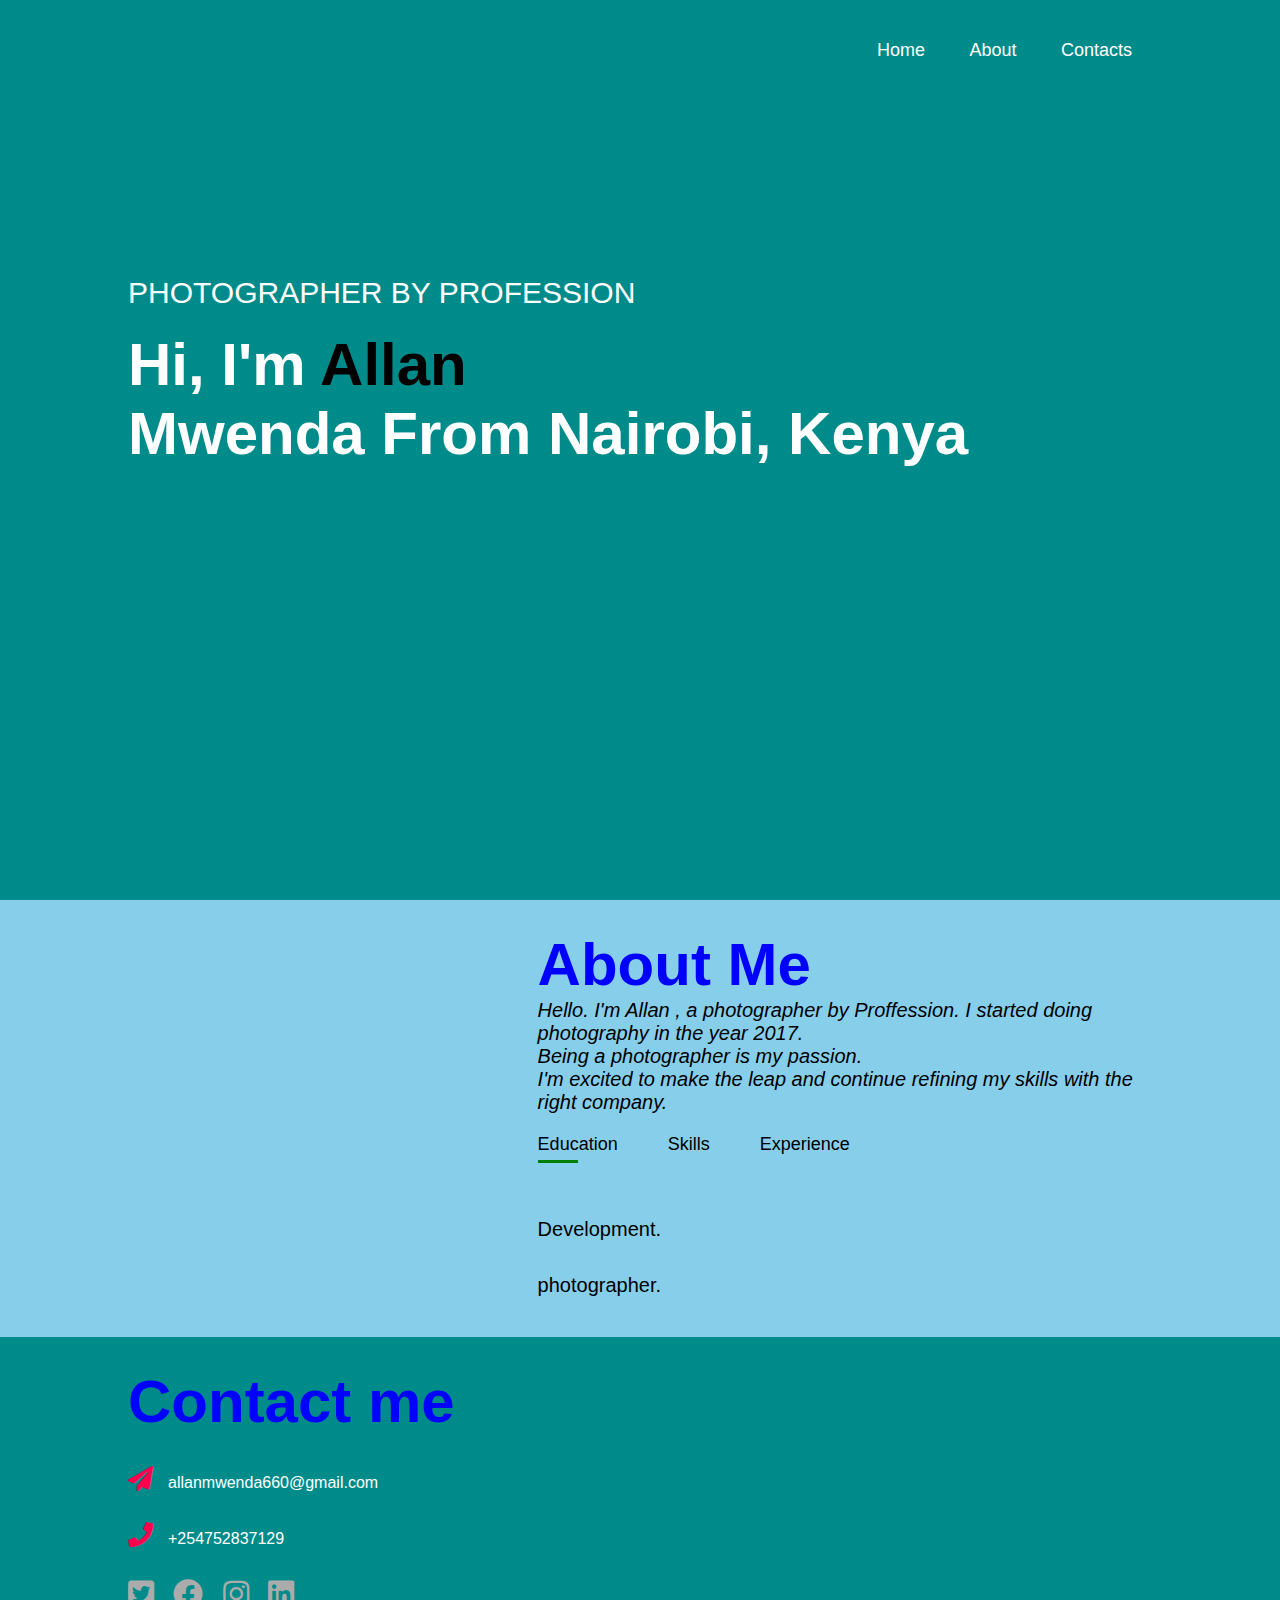
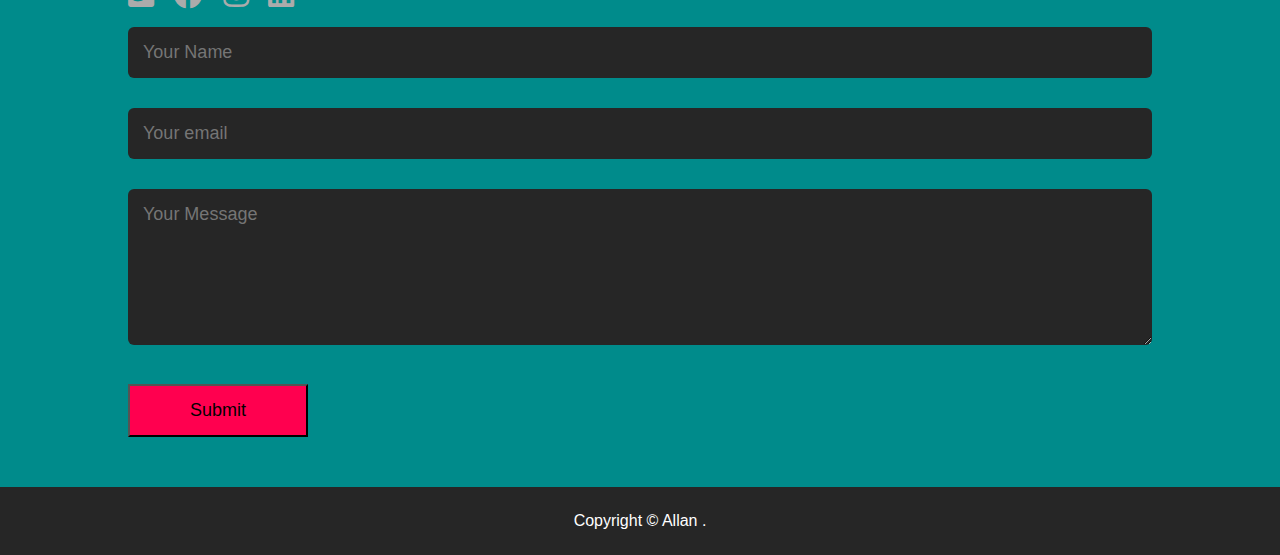
==== Index.html @ 026cba7c "Update Index.html" ====
<!DOCTYPE html>
<html lang="en">
<head>
  <meta charset="UTF-8">
  <meta http-equiv="X-UA-Compatible" content="IE=edge">
  <meta name="viewport" content="width=device-width, initial-scale=1.0">
  <title>Personal site</title>
  <link rel="stylesheet" href="portifolio css.css">
  <link rel="stylesheet" href="https://use.fontawesome.com/releases/v5.8.2/css/all.css">

  <style>
   * { 
margin: 0;
padding: 0;
font-family: 'poppins' , sans-serif;
box-sizing: border-box;
}

html{
  scroll-behavior: smooth;
}
body {
background-color: darkcyan;
color: #fff;
}
#header{
  width: 100%;
  height: 100vh;
  background-image: image(
  );
  background-size: cover;
  background-position: left;
}
.container{
  padding: 30px 10%;

}
nav{
  display: flex;
  align-items: left;
  justify-content: space-between;
  flex-wrap: wrap;
}
nav ul li {
  display: inline-block;
  list-style: none;
  margin: 10px 20px;
}
nav ul li a{
  color: #fff;
  text-decoration: none;
  font-size: 18px;
  position: relative;
}
nav ul li a::after{
  content: '';
  width: 0;
  height: 3px;
  background: black;
  position: absolute;
  left: 0;
  bottom: -6px;
  transition: 0.5s;
}
nav ul li a:hover::after{
width: 100%;
}
.header-text{
  margin-top: 20%;
  font-size: 30px;
}
.header-text h2{
font-size: 60px;
margin-top: 20px;
}
.header-text h2 span{
  color: black;
}
/* ------About------ */
#about{
  padding left: 30px 0;
  color: black;
  background-color: skyblue;
  font-size: 20px;
  text-align: left;
}
.row{
  display: flex;
  justify-content: space-between;
  flex-wrap: wrap;
}
.about-col-1{
  flex-basis: 35%;
}
.about-col-1 img{
  width: 100%;
  border-radius: 15px;
}
.about-col-2{
  flex-basis: 60%;
}
.sub-tittle {
  font-size: 60px;
  font-weight: 600;
  color: blue;
}  
.tab-tittles{
  display: flex;
  margin: 20px 0 40px;
}  

.tab-links{
  margin-right: 50px;
  font-size: 18px;
  font-weight: 500;
  cursor: pointer;
  position: relative;
}   
.tab-links::after{
  content: '';
  width: 0;
  height: 3px;
  background: green;
  position: absolute;
  left: 0;
  bottom: -8px;
  transition: 0.5s;
}
.tab-links.active-link::after{
width: 50%;
}
.tab-contents ul li{
  list-style: none;
  margin: 10px 0;
}
.tab-contents ul li span{
  color: green;
  font-size: 15px;
}
.tab-contents{
  display: none;
}
.tab-contents.active-tab {
  display: block;
}
/*-------services------*/
#services{
  padding: 30px 0;
}
.services-list{
  display: grid;
  grid-template-columns: repeat(auto-fit, minmax(250px, 1fr));
  grid-gap: 40px;
  margin-top: 50px;
}
/*------contact------*/
.contact-left{
  flex-basis: 35%;
}
.contact-right{
  flex-basis: 60%;
}
.contact-left p{
  margin-top: 30px;
}
.contact-left p i{
  color: #ff004f;
  margin-right: 15px;
  font-size: 25px;
}
.social-icons{
  margin-top: 30px;
}
.social-icons a{
  text-decoration: none;
  font-size: 30px;
  margin-right: 15px;
  color: #ababab;
  display: inline-block;
  transition: 0.5s;
}
.social-icons a:hover{
color: #ff004f;
transform: translateY(-5px);

}
.btn.btn2{
  display: inline-block;
  background: #ff004f;
}
.contact-right form{
  width: 100%;
}
form input, form textarea{
  width: 100%;
  border: 0;
  outline: none;
  background: #262626;
  padding: 15px;
  margin: 15px 0;
  color: #fff;
  font-size: 18px;
  border-radius: 6px;
}
form .btn2{
  padding: 14px 60px;
  font-size: 18px;
  margin-top: 20px;
  cursor: pointer;
}
.copyright{
  width: 100%;
  text-align: center;
  padding: 25px 0;
  background: #262626;
  font-weight: 300;
  margin-top: 20px;
}
/*---small screen----*/
nav .fas{
  display: none;
}
@media only screen and (max-with: 600px){
  #header{
    background-image: url(images/bill.jpg);
  }
  .header-text{
    margin-top: 100%;
    font-size: 16px;
  }
  .header-text h1{
    font-size: 30px;
  } 
  nav .fas{
    display: block;
    font-size: 25px;
  }
  nav ul{
    background: yellow
    ;
    position: fixed;
    top: 0;
    right: -200px;
    width: 200px;
    height: 100vh;
    padding-top: 50px;
    z-index: 2;
    transition: right 0.5s;
  }
  nav ul li{
    display: block;
    margin: 25px;
  }
  nav ul .fas{
    position: absolute;
    top: 25px;
    left: 25px;
    cursor: pointer;
  }
  .sub-tittle{
    font-size: 40px;
  }
  .about-col-1, .about-col-2{
    flex-basis: 100%;
  }
  .about-col-1{
    margin-bottom: 30px;
  }
  .about-col-2{
    font-size: 14px;
  }
  .tab-links{
    font-size: 16px;
    margin-right: 20px;
  }
  .contact-left, .contact-right{
    flex-basis: 100%;

  }
  .copyright{
    font-size: 14px;
  }
}

  </style>

  

</head>
<body>
   <div id="header">
    <div class="container">
      <nav>
        <h2></h2>
        <ul id="sidemenu">
          <li><a href="#header">Home</a></li>
          <li><a href="#about">About</a></li>
          <li><a href="#contact">Contacts</a></li>
         
          <i class="fas fa-times" onclick="closemenu()"></i>       
        </ul>
        <i class="fas fa-bars" onclick="openmenu()"></i>
      </nav>
      <div class="header-text">
        <p class="background-color " >PHOTOGRAPHER BY PROFESSION</p>
        <h2>Hi, I'm <span>Allan</span><br>Mwenda From Nairobi, Kenya</h2>
      </div>
    </div>
   </div>
   <!-- -----about----- -->
   <div id="about">
     <div class="container">
      <div class="row">
        <div class="about-col-1">
      <img src="photographer.jpg" alt="">
        </div>
        <div class="about-col-2">
          <h1 class="sub-tittle">About Me</h1>   
          <p><EM>Hello. I'm Allan , a photographer by Proffession. I started doing photography in the year 2017.</EM></p> 
          <p><EM>Being a photographer is my passion.</EM></p>     
          <p><EM>I'm excited to make the leap and continue refining my skills with the right company.</EM>
          </p>
          <div class="tab-tittles">
            <p class="tab-links active-link" onclick="opentab('skills')">Education</p>
            <p class="tab-links" onclick="opentab('experience')">Skills</p>
            <p class="tab-links" onclick="opentab('education')">Experience</p>
          </div>
          <div class="tab-contents active-tab" id="skills">
            <ul>
              <li><span></span><br>Development.</li>
              <li><span></span><br>photographer.</li>
            </ul>
          </div>
          <div class="tab-contents" id="experience">
            <ul>
              <li><span>June 2022</span><br>KTN News Media Team</li>
              <li><span>Feb 2019 - Nov 2021</span><br>photographer & Videographer by Proffession At Citizen Tv.</li>
            </ul>
          </div>
          <div class="tab-contents" id="education">
            <ul>
              <li><span>2022</span><br> Development - KCA University.</li>
              <li><span>2020</span><br>photograhy & Videography at Kamata music School.</li>
            </ul>
          </div>
        </div>
      </div>
     </div>
   </div>
   <!--------contact--------- -->
   <div id="contact">
    <div class="container">
     <div class="row">
       <div class="contact-left">
        <h1 class="sub-tittle">Contact me</h1>
         <p><i class="fas fa-paper-plane"></i>allanmwenda660@gmail.com</p>
         <p><i class="fas fa-phone"></i>+254752837129</p>
         <div class="social-icons">
          <a href="https://www.facebook.com/allanjnr.35?mibextid=ZbWKwL"><i class="fab fa-twitter-square"></i></a>
          <a href=""><i class="fab fa-facebook"></i></a>
          <a href="https://instagram.com/___b.i.l.l.y_?igshid=YmMyMTA2M2="><i class="fab fa-instagram"></i></a>
          <a href="https://www.linkedin.com/in/allanmwenda-937475244"><i class="fab fa-linkedin"></i></a>
         </div>

          
        </div>
       </div>
       <div class="contact-right">
       <form>
        <input type="text" name="Name" placeholder="Your Name" required>
        <input type="email" name="email" placeholder="Your email"required>
        <textarea name="Message" rows="6" placeholder="Your Message"></textarea>
        <button type="submit" class="btn btn2">Submit</button>
       </form>
       </div>
     </div>
    </div>
    <div class="copyright">
    <p>Copyright &copy; Allan </i>.</p>
    </div>

   </div>

   <script>

    var tablinks = document.getElementsByClassName("tab-links");
    var tabcontents = document.getElementsByClassName("tab-contents");

    function opentab(tabname){
      for(tablink of tablinks){
        tablink.classList.remove("active-link");
        
      }
      for(tabcontent of tabcontents){
        tabcontent.classList.remove("active-tab");
      }
      event.currentTarget.classList.add("active-link");
      document.getElementById(tabname).classList.add("active-tab");
    }

   </script>

   <script>

   var sidemenu = document.getElementById("sidemenu")

   function openmenu(){
       sidemenu.style.right = "0";
   }
   function closemenu(){
       sidemenu.style.right = "-200px";
   }

   </script>

  
</body>
</html>
---- portifolio css.css ----
/*
* { 
margin: 0;
padding: 0;
font-family: 'poppins' , sans-serif;
box-sizing: border-box;
}

html{
  scroll-behavior: smooth;
}
body {
background-color: WHITE;
color: #fff;
}
#header{
  width: 100%;
  height: 100vh;
  background-image: url(images/.jpg);
  background-size: cover;
  background-position: center;
}
.container{
  padding: 50px 10%;
  backgroun-color: red;

}
nav{
  display: flex;
  align-items: center;
  justify-content: space-between;
  flex-wrap: wrap;
}
nav ul li {
  display: inline-block;
  list-style: none;
  margin: 10px 20px;
}
nav ul li a{
  color: #fff;
  text-decoration: none;
  font-size: 18px;
  position: relative;
}
nav ul li a::after{
  content: '';
  width: 0;
  height: 3px;
  background: #ff004f;
  position: absolute;
  left: 0;
  bottom: -6px;
  transition: 0.5s;
}
nav ul li a:hover::after{
width: 100%;
}
.header-text{
  margin-top: 20%;
  font-size: 30px;
}
.header-text h2{
font-size: 60px;
margin-top: 20px;
}
.header-text h2 span{
  color: #ff004f;
}
/* ------About------ 
#about{
  padding: 80px 0;
  color: #ababab;
}
.row{
  display: flex;
  justify-content: space-between;
  flex-wrap: wrap;
}
.about-col-1{
  flex-basis: 35%;
}
.about-col-1 img{
  width: 100%;
  border-radius: 15px;
}
.about-col-2{
  flex-basis: 60%;
}
.sub-tittle {
  font-size: 60px;
  font-weight: 600;
  color: #fff;
}  
.tab-tittles{
  display: flex;
  margin: 20px 0 40px;
}  

.tab-links{
  margin-right: 50px;
  font-size: 18px;
  font-weight: 500;
  cursor: pointer;
  position: relative;
}   
.tab-links::after{
  content: '';
  width: 0;
  height: 3px;
  background: #ff004f;
  position: absolute;
  left: 0;
  bottom: -8px;
  transition: 0.5s;
}
.tab-links.active-link::after{
width: 50%;
}
.tab-contents ul li{
  list-style: none;
  margin: 10px 0;
}
.tab-contents ul li span{
  color: #b54769;
  font-size: 15px;
}
.tab-contents{
  display: none;
}
.tab-contents.active-tab {
  display: block;
}
/*-------services------
#services{
  padding: 30px 0;
}
.services-list{
  display: grid;
  grid-template-columns: repeat(auto-fit, minmax(250px, 1fr));
  grid-gap: 40px;
  margin-top: 50px;
}
/*------contact------
.contact-left{
  flex-basis: 35%;
}
.contact-right{
  flex-basis: 60%;
}
.contact-left p{
  margin-top: 30px;
}
.contact-left p i{
  color: #ff004f;
  margin-right: 15px;
  font-size: 25px;
}
.social-icons{
  margin-top: 30px;
}
.social-icons a{
  text-decoration: none;
  font-size: 30px;
  margin-right: 15px;
  color: #ababab;
  display: inline-block;
  transition: 0.5s;
}
.social-icons a:hover{
color: #ff004f;
transform: translateY(-5px);

}
.btn.btn2{
  display: inline-block;
  background: #ff004f;
}
.contact-right form{
  width: 100%;
}
form input, form textarea{
  width: 100%;
  border: 0;
  outline: none;
  background: #262626;
  padding: 15px;
  margin: 15px 0;
  color: #fff;
  font-size: 18px;
  border-radius: 6px;
}
form .btn2{
  padding: 14px 60px;
  font-size: 18px;
  margin-top: 20px;
  cursor: pointer;
}
.copyright{
  width: 100%;
  text-align: center;
  padding: 25px 0;
  background: #262626;
  font-weight: 300;
  margin-top: 20px;
}
/*---small screen----
nav .fas{
  display: none;
}
@media only screen and (max-with: 600px){
  #header{
    background-image: url(imagesAllan.jpgs);
  }
  .header-text{
    margin-top: 100%;
    font-size: 16px;
  }
  .header-text h1{
    font-size: 30px;
  }
  nav .fas{
    display: block;
    font-size: 25px;
  }
  nav ul{
    background: #ff004f;
    position: fixed;
    top: 0;
    right: 200px;
    width: 200px;
    height: 100vh;
    padding-top: 50px;
    z-index: 2;
    transition: right 0.5s;
  }
  nav ul li{
    display: block;
    margin: 5px;
  }
  P{
    COLOR:RED;
  }
  nav ul .fas{
    position: absolute;
    top: 25px;
    left: 25px;
    cursor: pointer;
  }
  .sub-tittle{
    font-size: 90px;
  }
  .about-col-1, .about-col-2{
    flex-basis: 100%;
  }
  .about-col-1{
    margin-bottom: 30px;
  }
  .about-col-2{
    font-size: 14px;
  }
  .tab-links{
    font-size: 16px;
    margin-right: 20px;
  }
  .contact-left, .contact-right{
    flex-basis: 100%;

  }
  .copyright{
    font-size: 14px;
  }
}
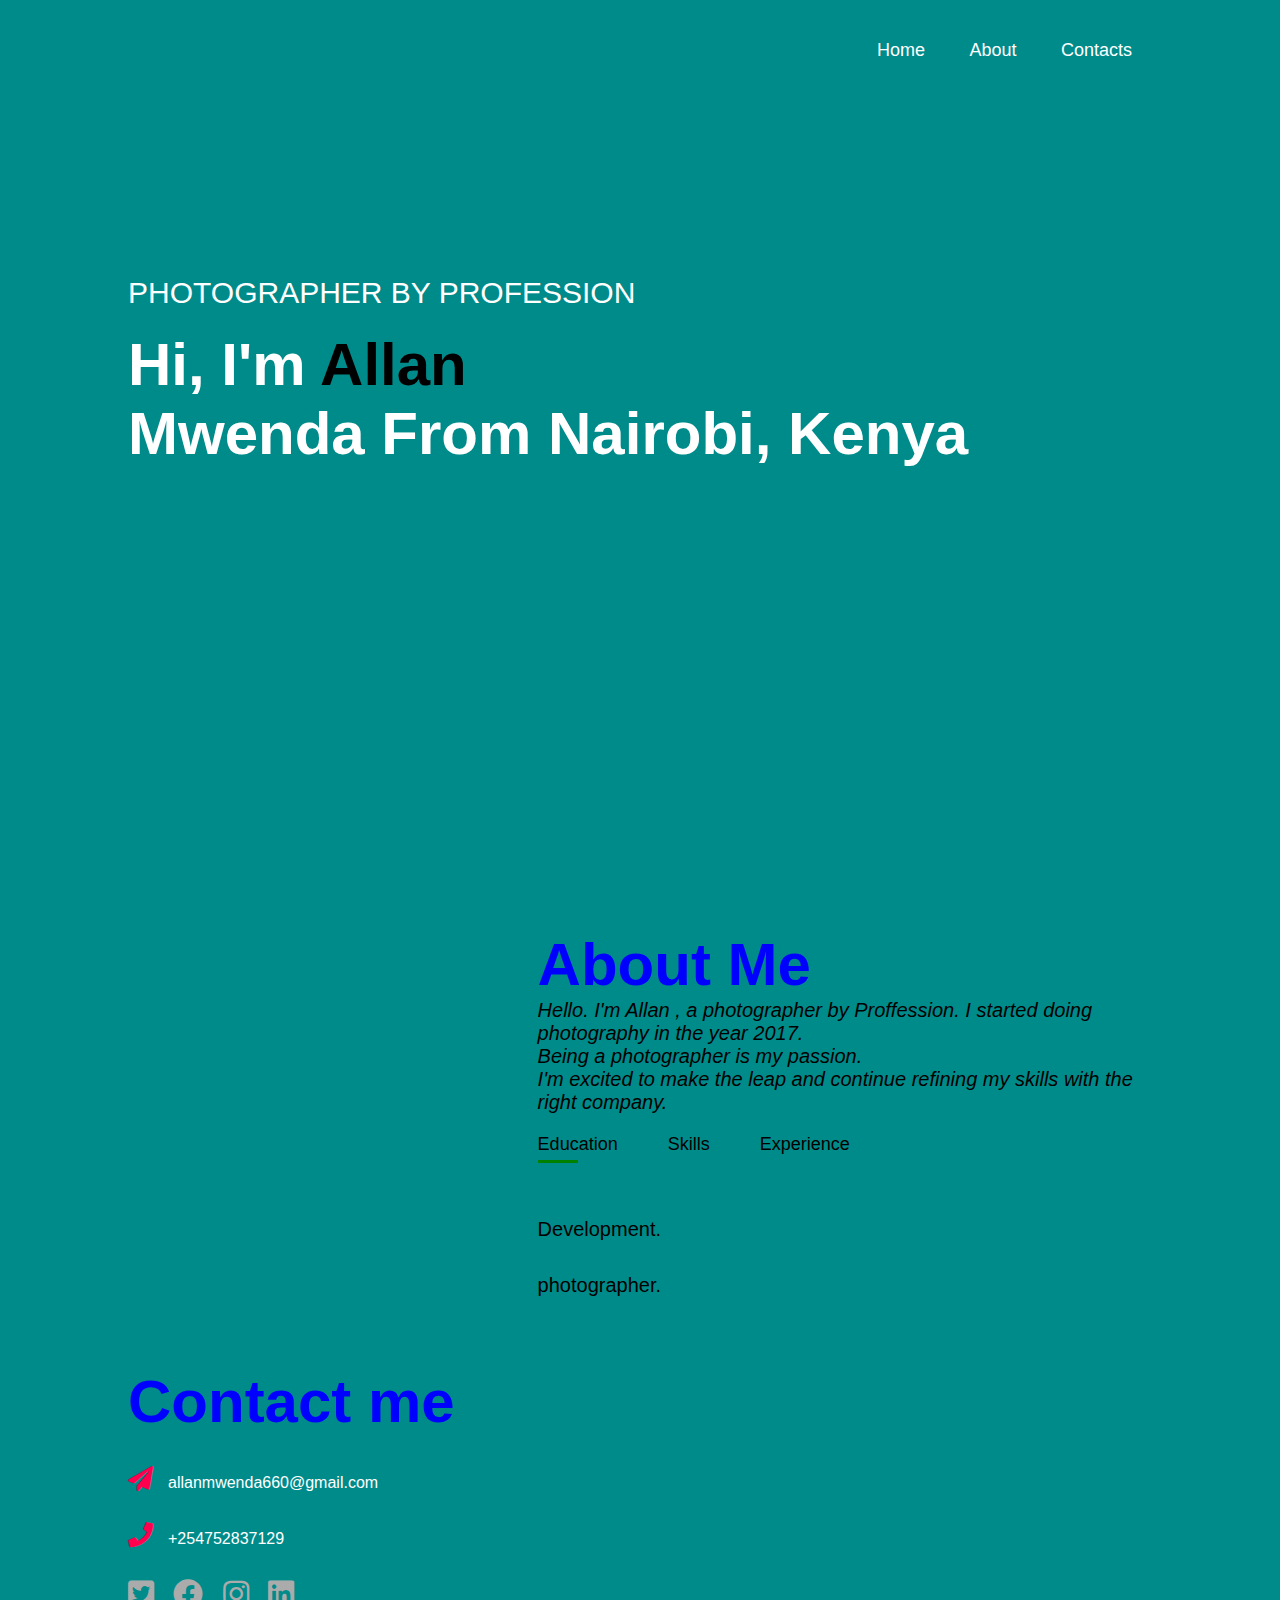
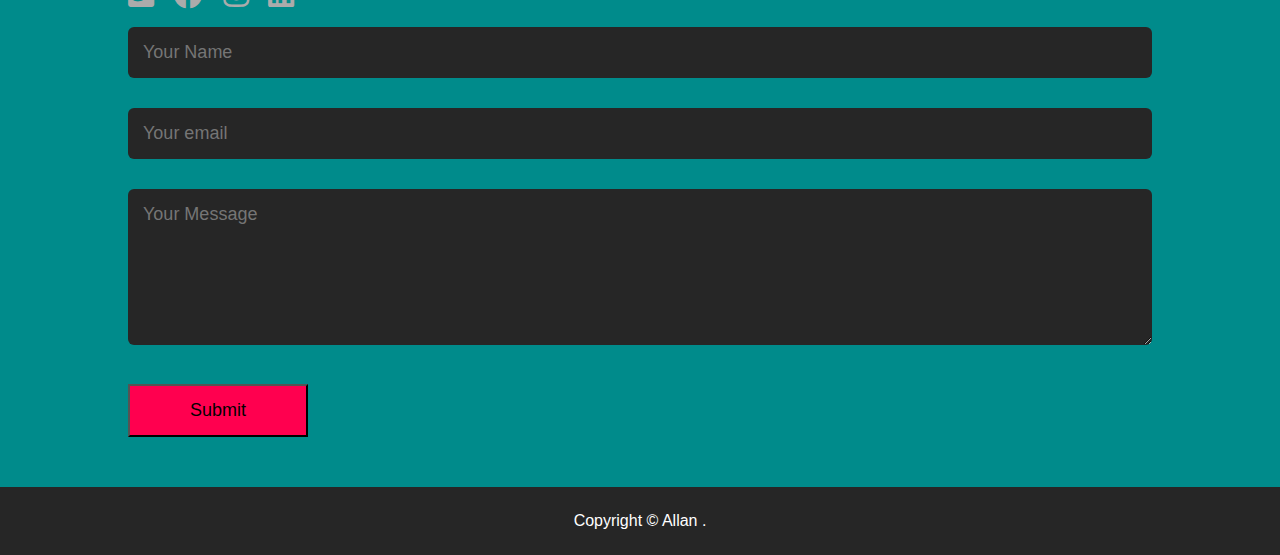
==== commit c19ce67a: "Update Index.html" ====
--- a/Index.html
+++ b/Index.html
@@ -80,7 +80,7 @@
 #about{
   padding left: 30px 0;
   color: black;
-  background-color: skyblue;
+  background-color: darkcyan;
   font-size: 20px;
   text-align: left;
 }
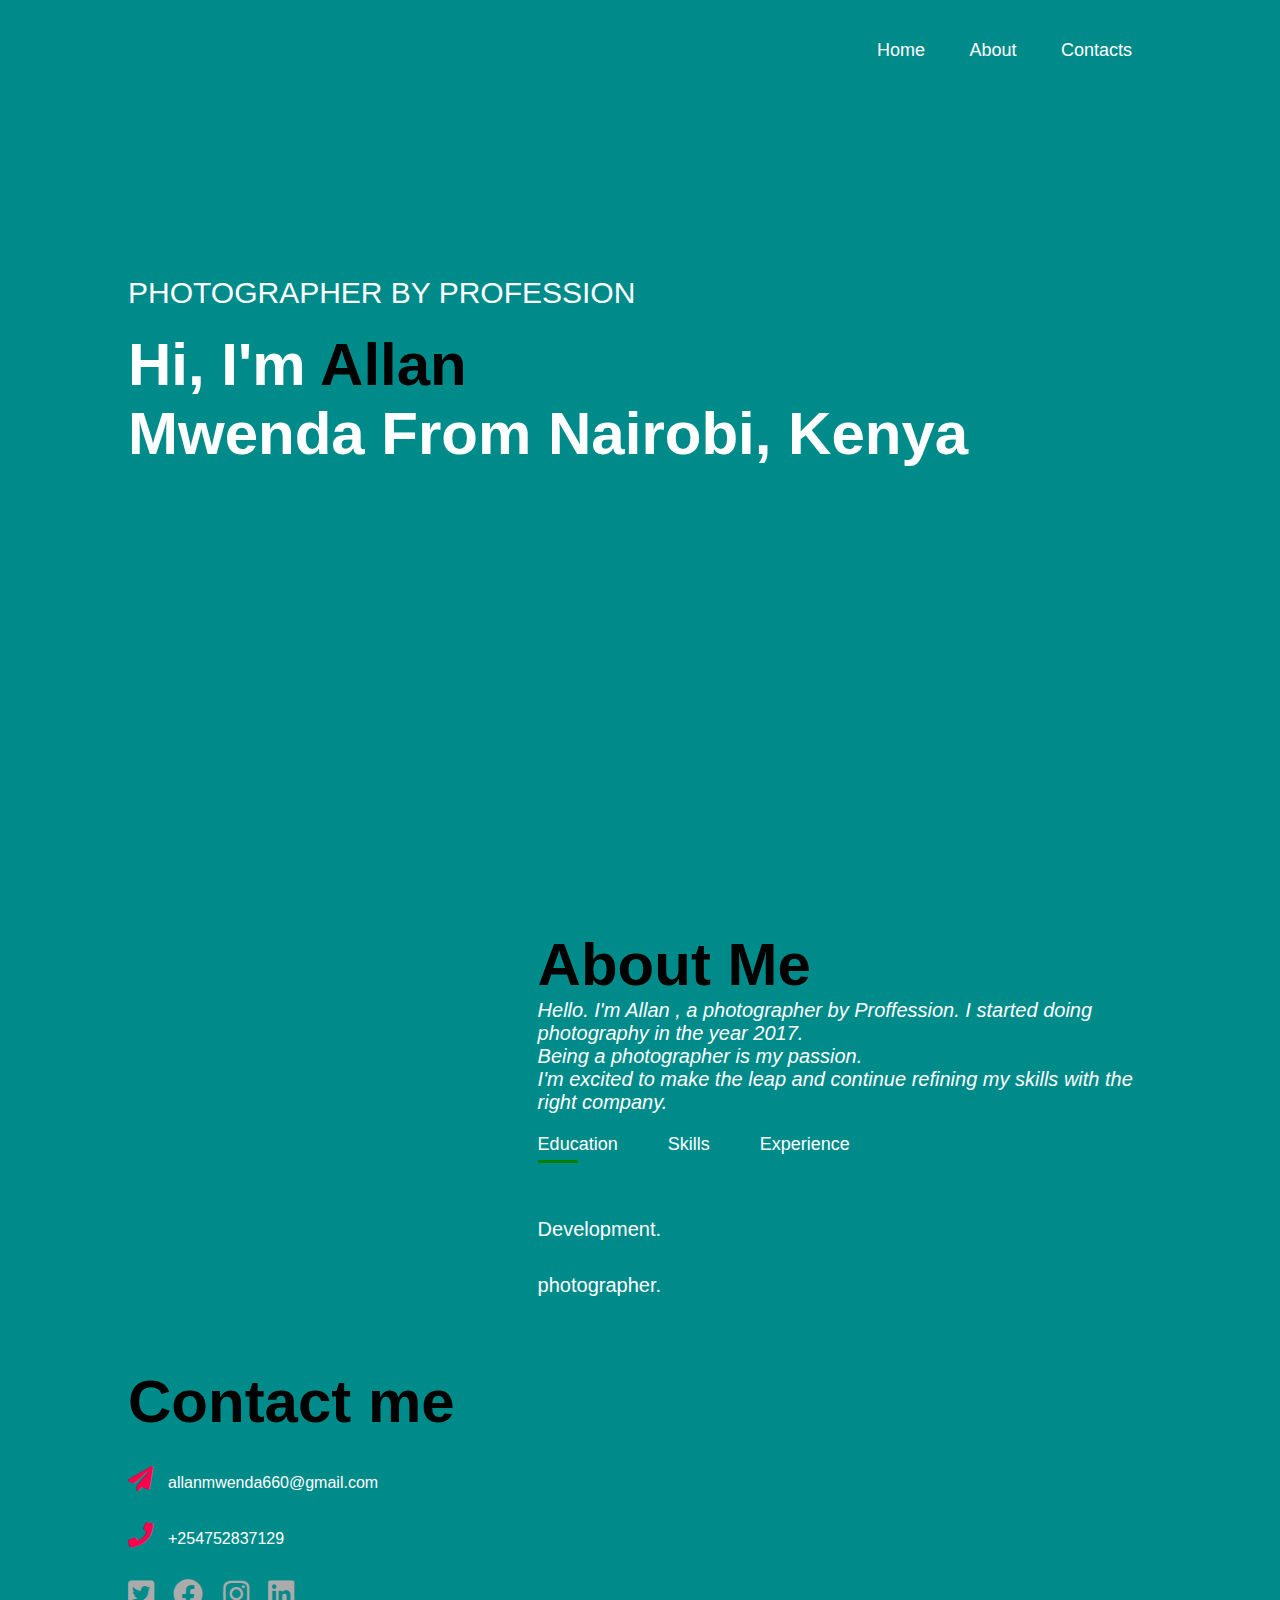
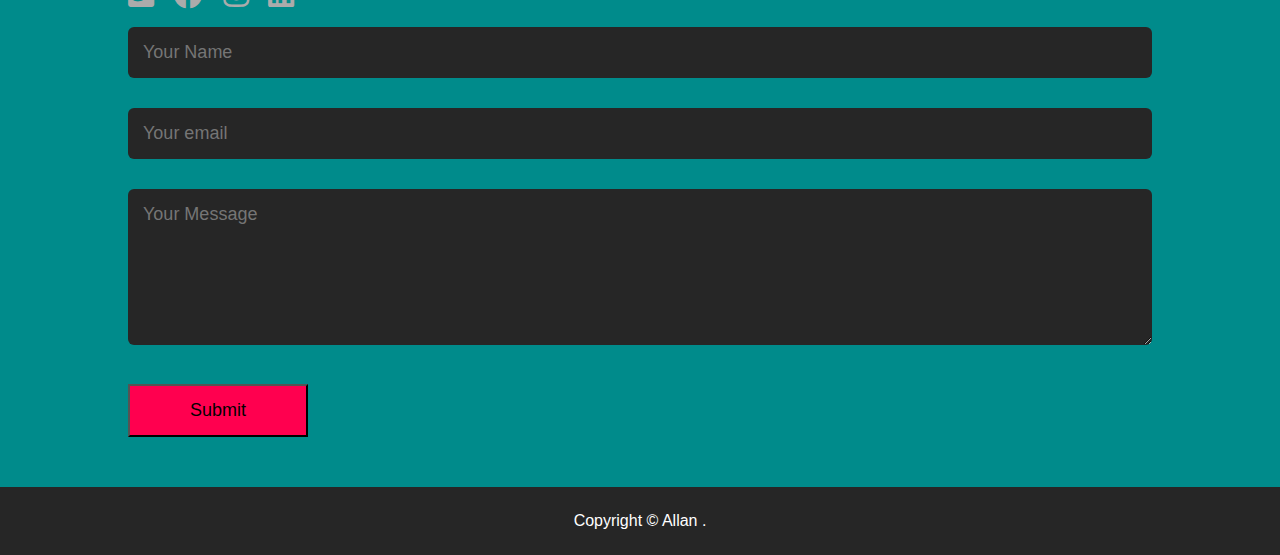
==== commit 477a23ba: "Update Index.html" ====
--- a/Index.html
+++ b/Index.html
@@ -79,7 +79,7 @@
 /* ------About------ */
 #about{
   padding left: 30px 0;
-  color: black;
+  color: white ;
   background-color: darkcyan;
   font-size: 20px;
   text-align: left;
@@ -102,7 +102,7 @@
 .sub-tittle {
   font-size: 60px;
   font-weight: 600;
-  color: blue;
+  color: black ;
 }  
 .tab-tittles{
   display: flex;
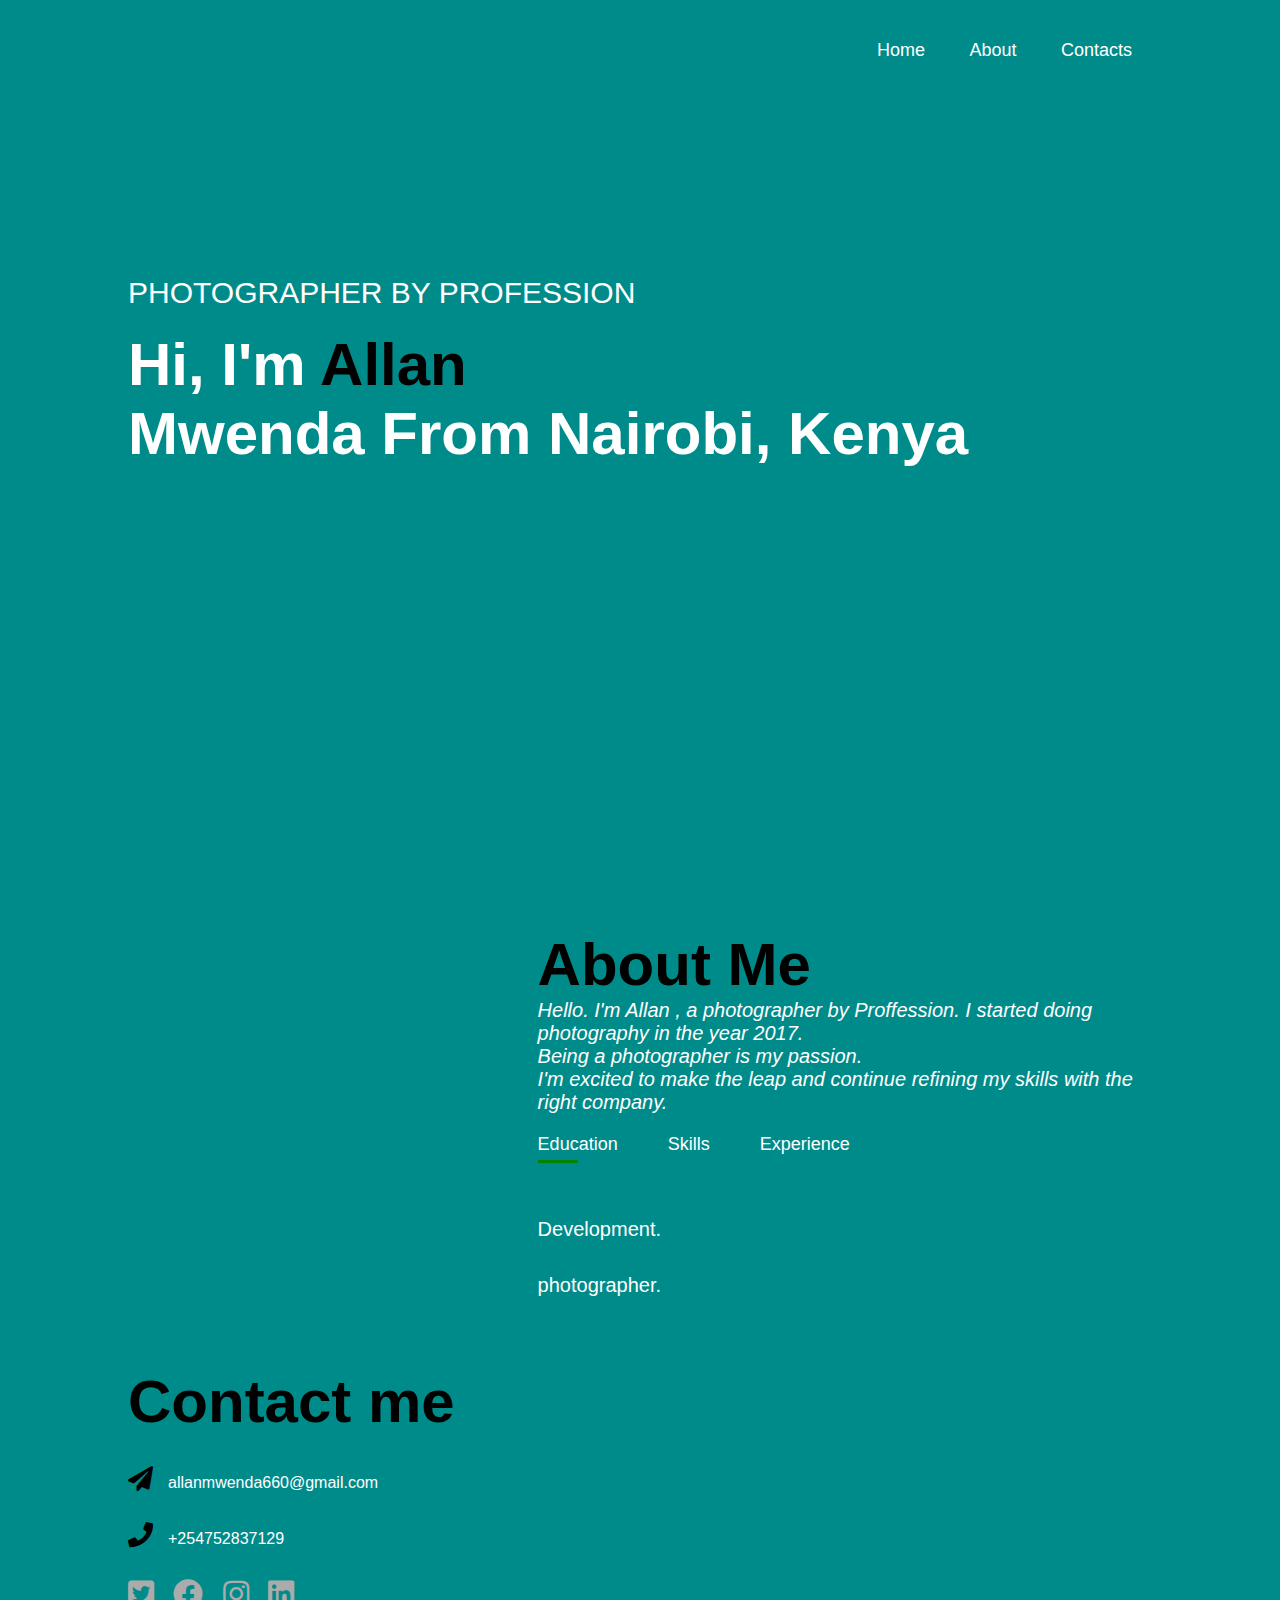
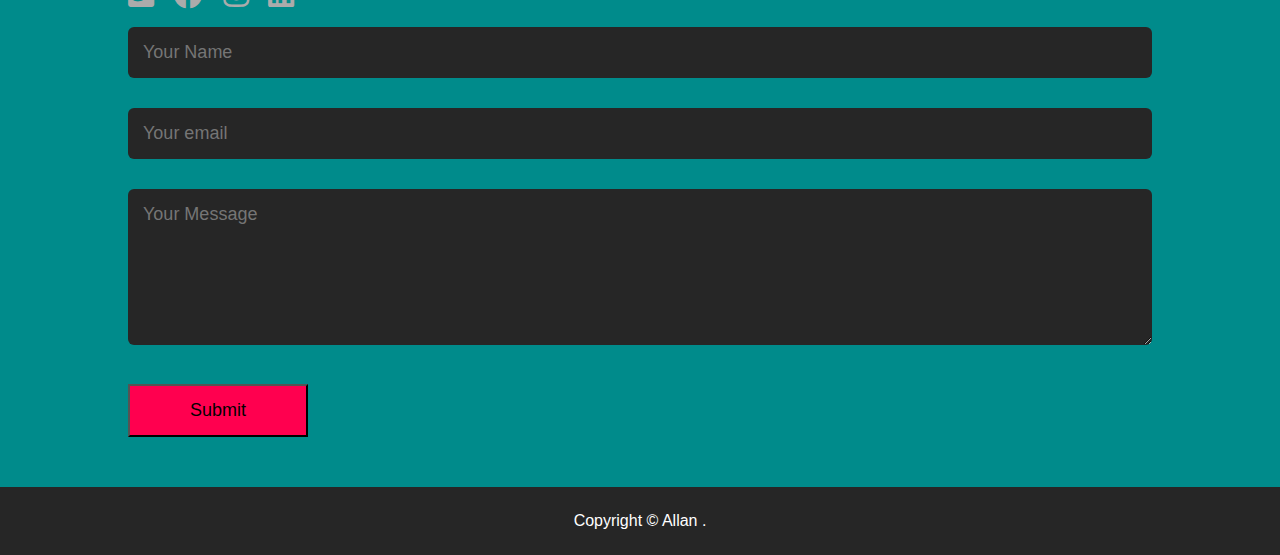
==== commit 3f01b1de: "Update Index.html" ====
--- a/Index.html
+++ b/Index.html
@@ -164,7 +164,7 @@
   margin-top: 30px;
 }
 .contact-left p i{
-  color: #ff004f;
+  color: black;
   margin-right: 15px;
   font-size: 25px;
 }
@@ -215,6 +215,7 @@
   background: #262626;
   font-weight: 300;
   margin-top: 20px;
+  
 }
 /*---small screen----*/
 nav .fas{
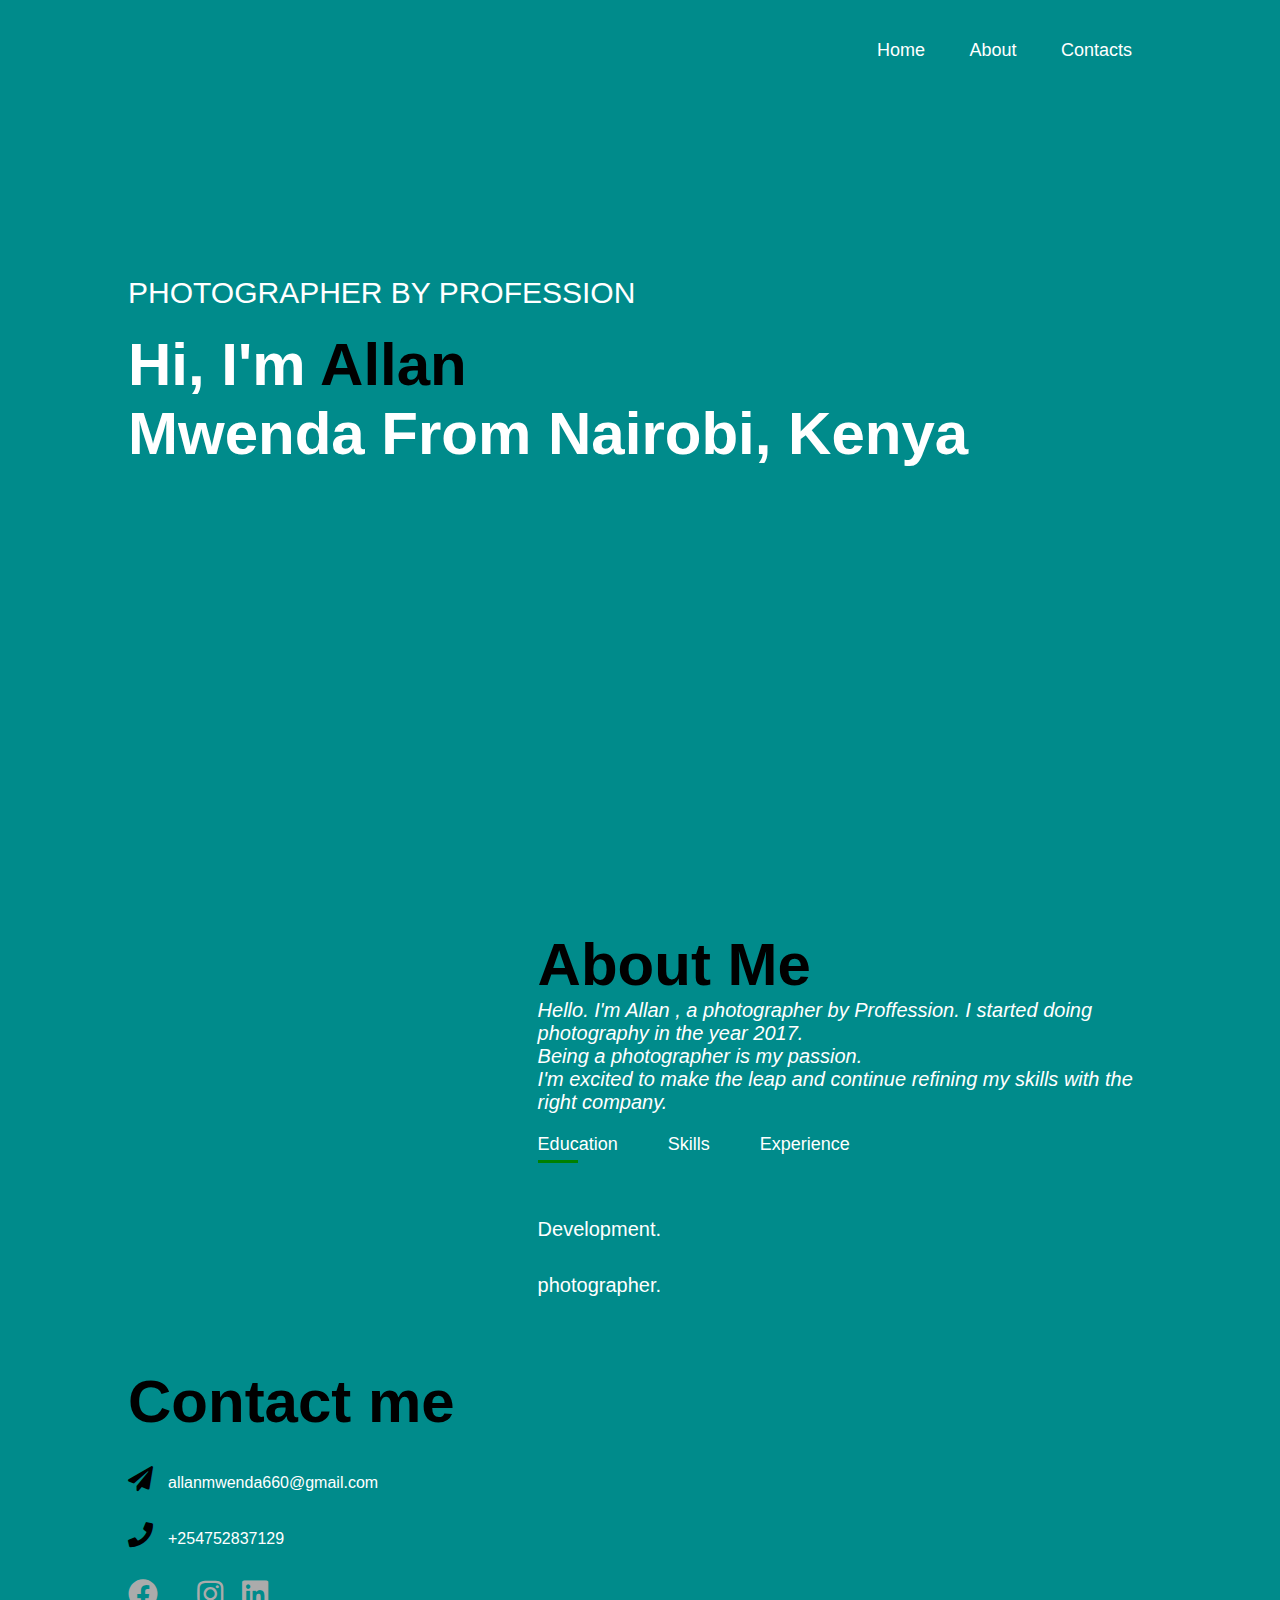
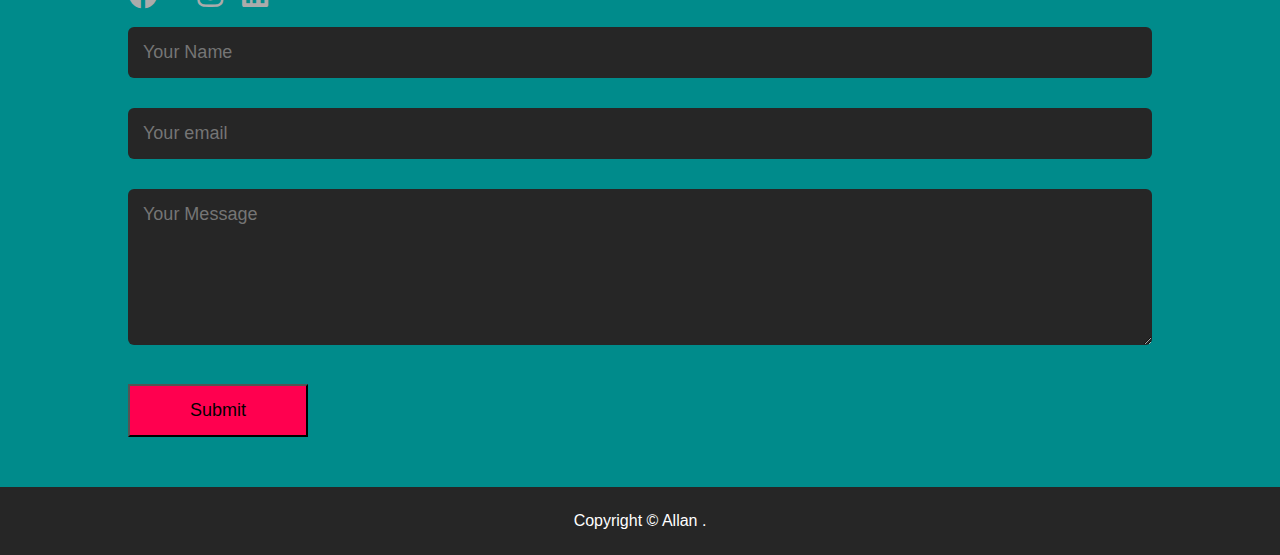
==== commit 3b75587a: "Update Index.html" ====
--- a/Index.html
+++ b/Index.html
@@ -357,10 +357,10 @@
          <p><i class="fas fa-paper-plane"></i>allanmwenda660@gmail.com</p>
          <p><i class="fas fa-phone"></i>+254752837129</p>
          <div class="social-icons">
-          <a href="https://www.facebook.com/allanjnr.35?mibextid=ZbWKwL"><i class="fab fa-twitter-square"></i></a>
-          <a href=""><i class="fab fa-facebook"></i></a>
-          <a href="https://instagram.com/___b.i.l.l.y_?igshid=YmMyMTA2M2="><i class="fab fa-instagram"></i></a>
-          <a href="https://www.linkedin.com/in/allanmwenda-937475244"><i class="fab fa-linkedin"></i></a>
+          <a href="https://www.facebook.com/allanjnr"><i class="fab fa-facebook"></i></a>
+          <a href=""><i class="fab fa-twitter-squere"></i></a>
+          <a href="https://instagram.com/_moonboe_="><i class="fab fa-instagram"></i></a>
+          <a href="https://www.linkedin.com/in/allanmwenda"><i class="fab fa-linkedin"></i></a>
          </div>
 
           
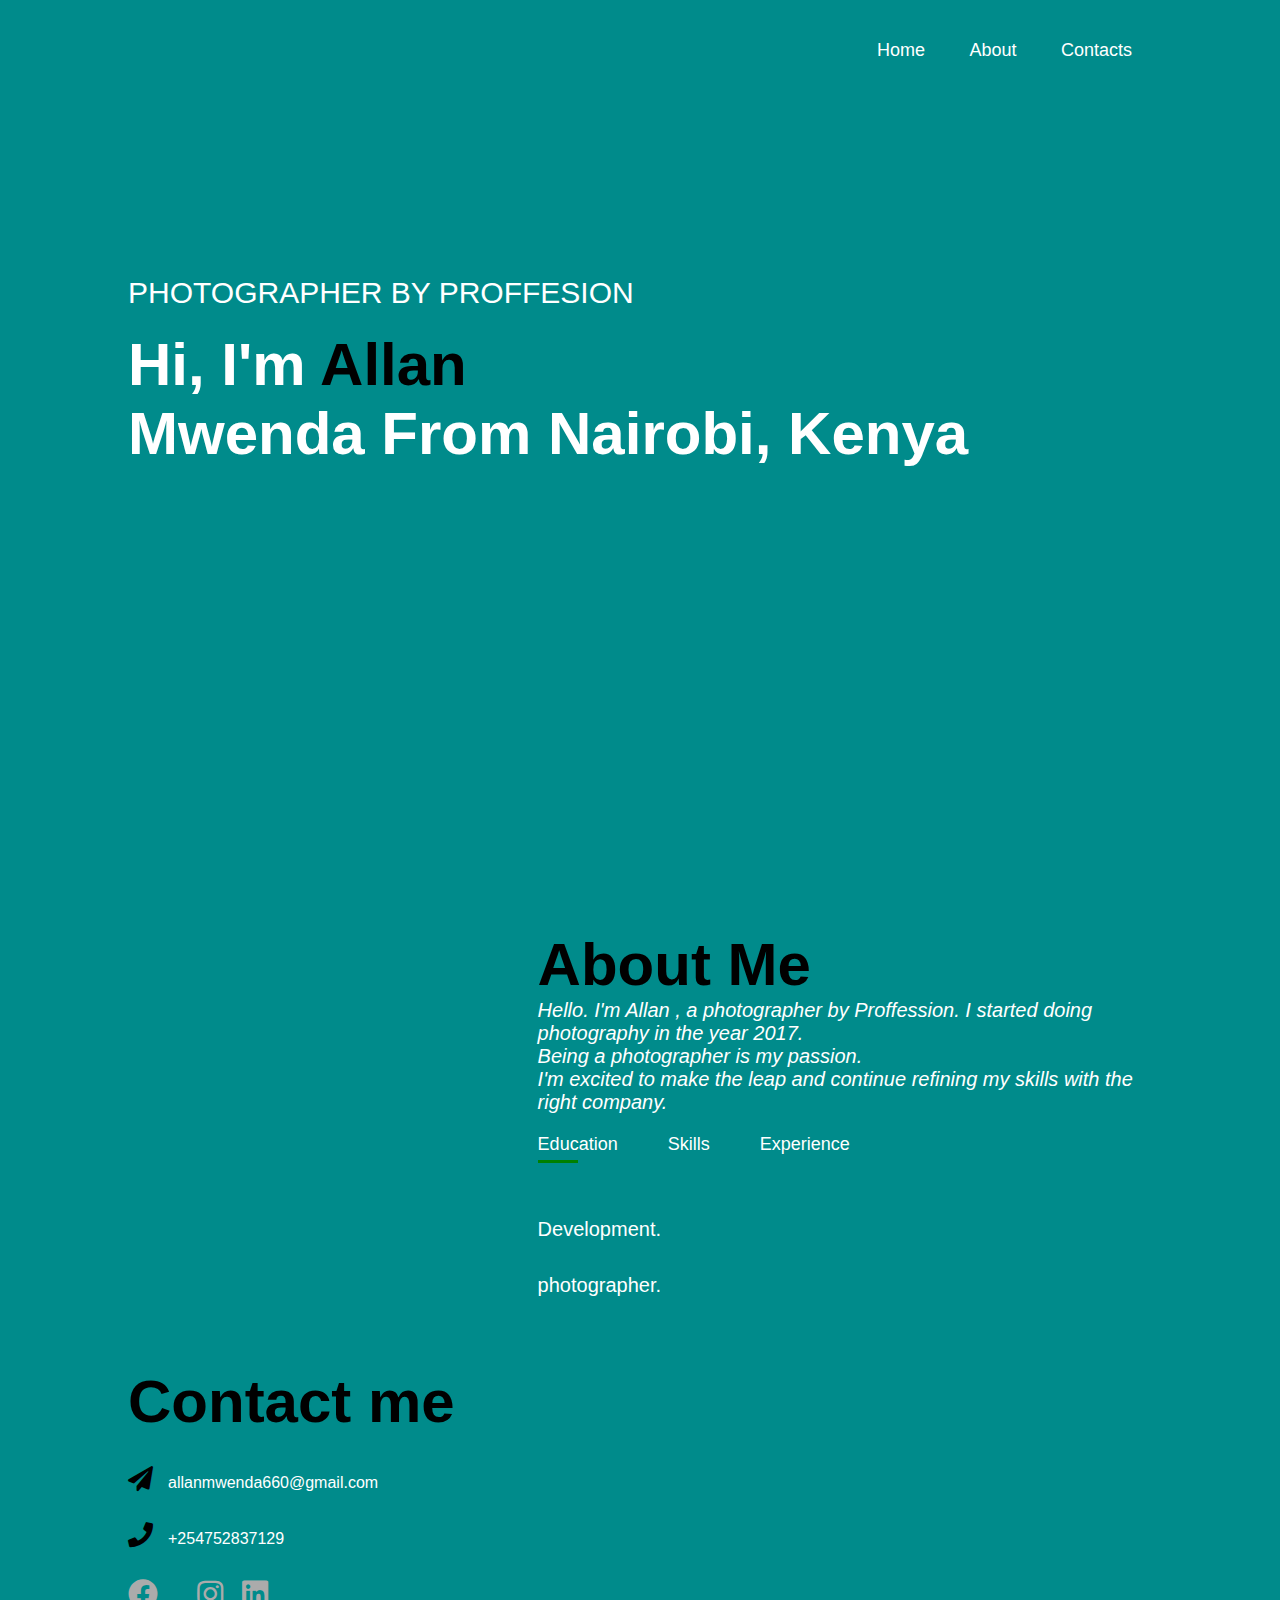
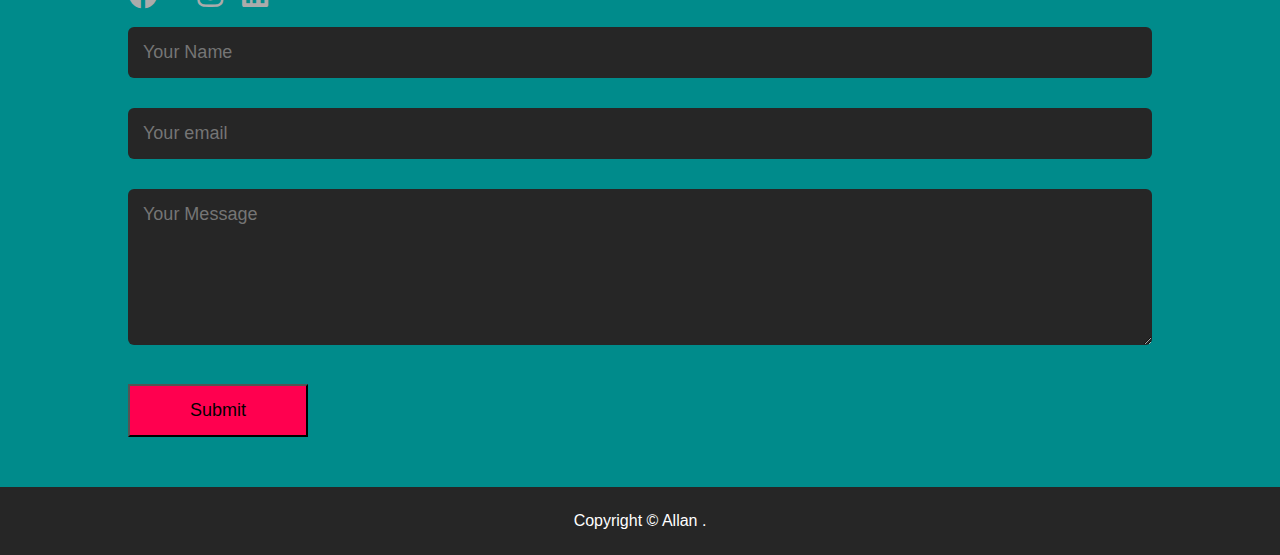
==== commit 283766a5: "Update Index.html" ====
--- a/Index.html
+++ b/Index.html
@@ -303,7 +303,7 @@
         <i class="fas fa-bars" onclick="openmenu()"></i>
       </nav>
       <div class="header-text">
-        <p class="background-color " >PHOTOGRAPHER BY PROFESSION</p>
+        <p class="background-color " >PHOTOGRAPHER BY PROFFESION</p>
         <h2>Hi, I'm <span>Allan</span><br>Mwenda From Nairobi, Kenya</h2>
       </div>
     </div>
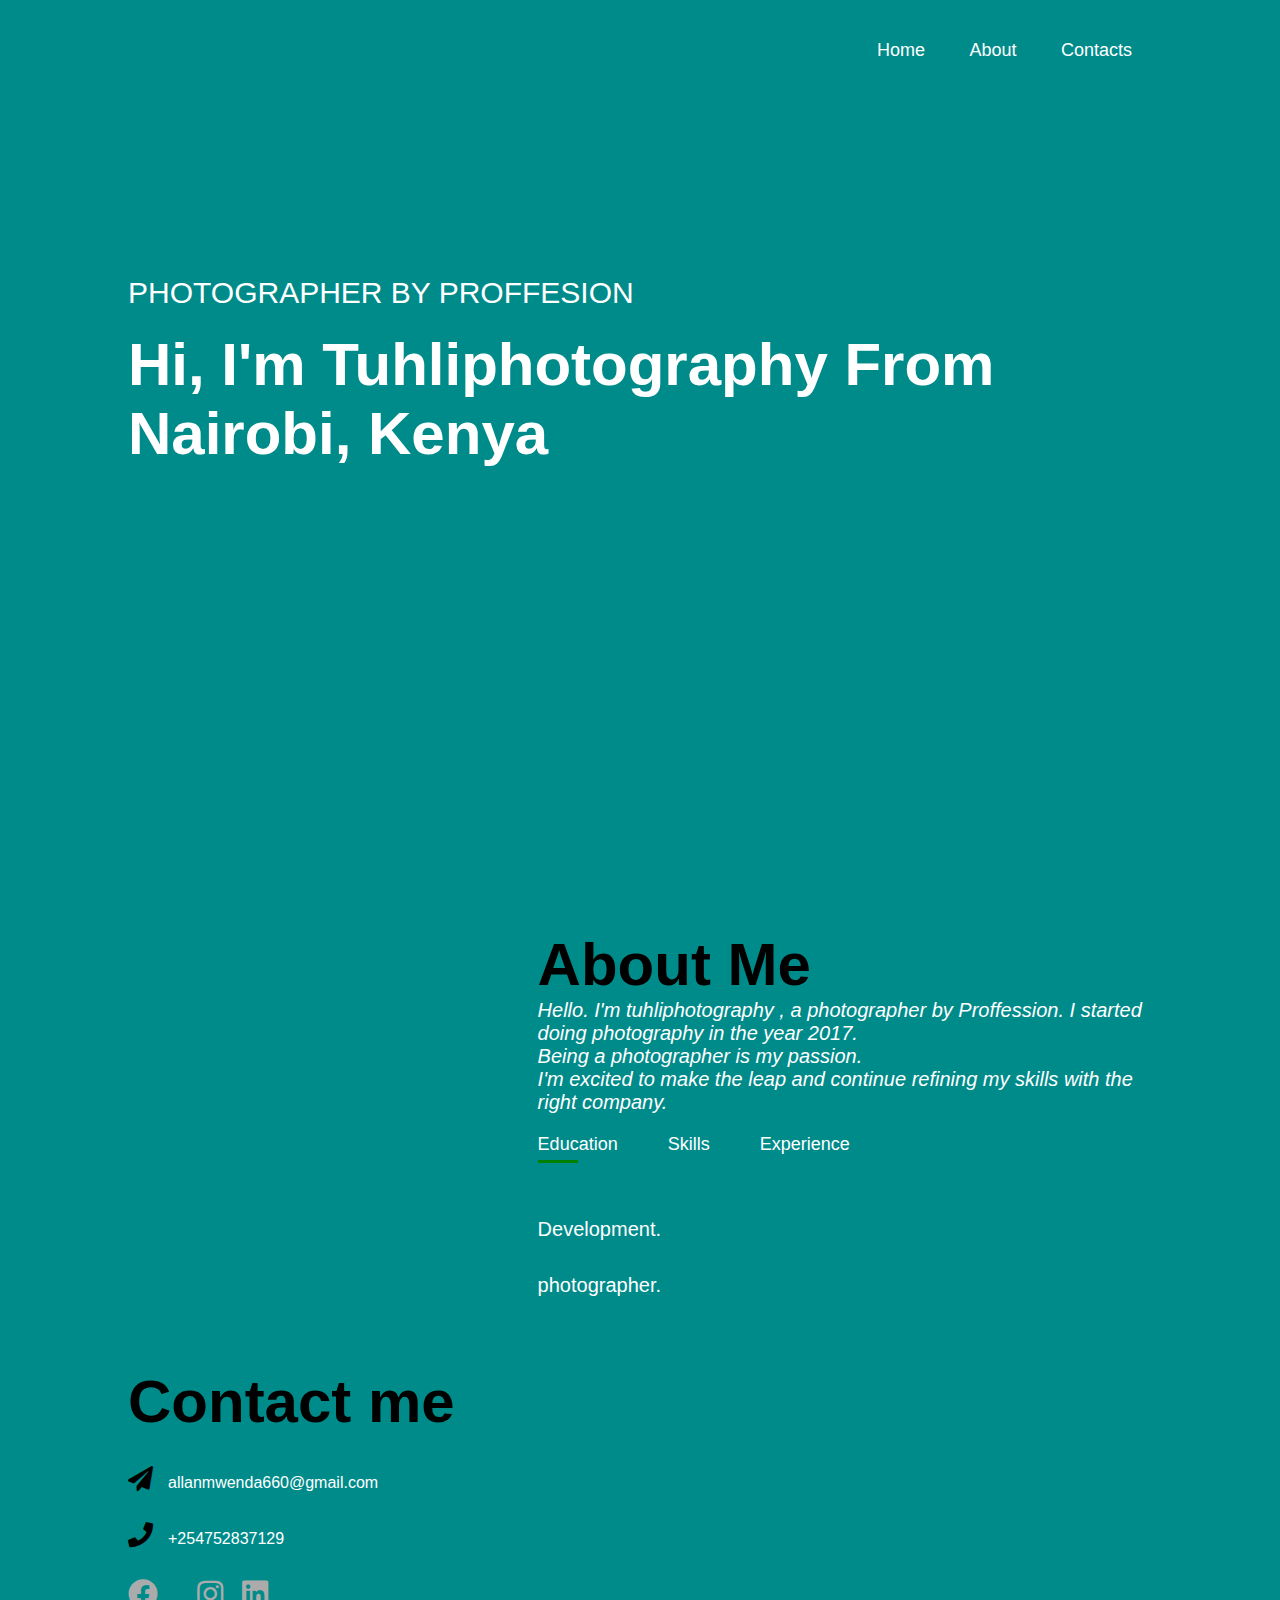
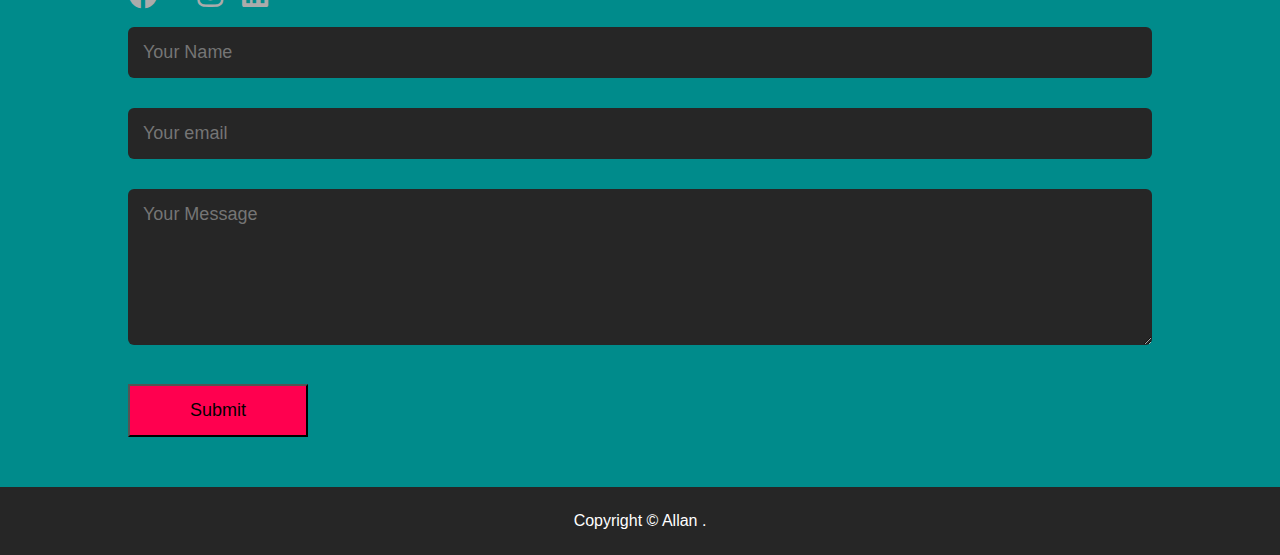
==== commit abbab528: "Update Index.html" ====
--- a/Index.html
+++ b/Index.html
@@ -304,7 +304,7 @@
       </nav>
       <div class="header-text">
         <p class="background-color " >PHOTOGRAPHER BY PROFFESION</p>
-        <h2>Hi, I'm <span>Allan</span><br>Mwenda From Nairobi, Kenya</h2>
+        <h2>Hi, I'm Tuhliphotography From Nairobi, Kenya</h2>
       </div>
     </div>
    </div>
@@ -317,7 +317,7 @@
         </div>
         <div class="about-col-2">
           <h1 class="sub-tittle">About Me</h1>   
-          <p><EM>Hello. I'm Allan , a photographer by Proffession. I started doing photography in the year 2017.</EM></p> 
+          <p><EM>Hello. I'm tuhliphotography , a photographer by Proffession. I started doing photography in the year 2017.</EM></p> 
           <p><EM>Being a photographer is my passion.</EM></p>     
           <p><EM>I'm excited to make the leap and continue refining my skills with the right company.</EM>
           </p>
